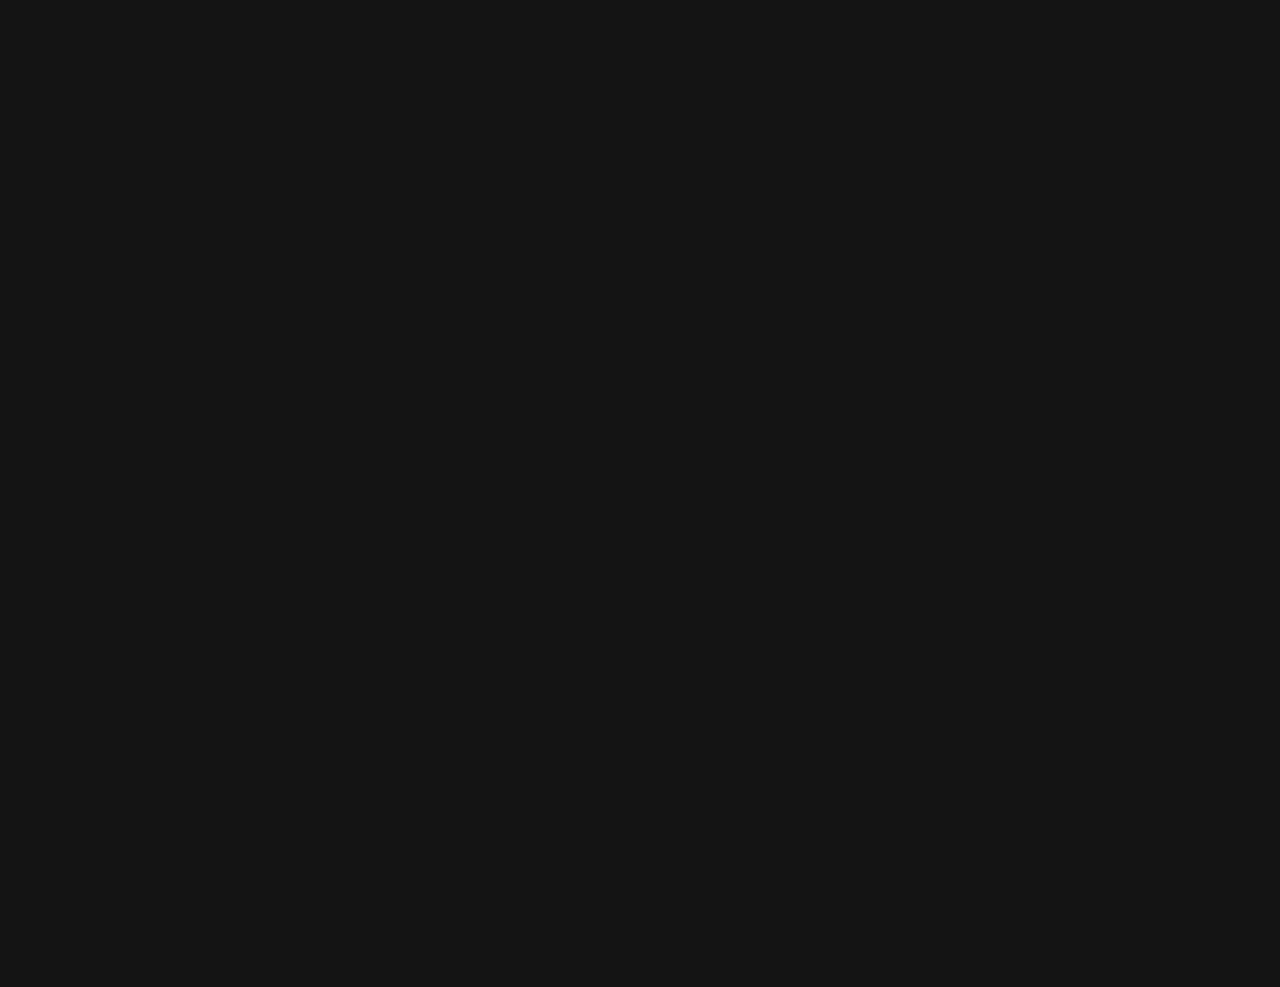
==== cv.html @ a3f52681 "First commit" ====
<!DOCTYPE html>
<html lang="en">
<head>
  <meta charset="UTF-8">
  <meta name="viewport" content="width=device-width, initial-scale=1.0">
  <link rel="stylesheet" href="https://cdnjs.cloudflare.com/ajax/libs/font-awesome/6.7.2/css/all.min.css" integrity="sha512-Evv84Mr4kqVGRNSgIGL/F/aIDqQb7xQ2vcrdIwxfjThSH8CSR7PBEakCr51Ck+w+/U6swU2Im1vVX0SVk9ABhg==" crossorigin="anonymous" referrerpolicy="no-referrer" />
  <script src="script.js" defer></script>
  <link rel="stylesheet" href="style.css">
  <title>CV</title>
</head>
<body class="CV">

  <input type="checkbox" id="nav-toggle" class="nav-toggle">
  <label for="nav-toggle" class="nav-toggle-label"aria-label="Open navigation menu">
    ☰
  </label>

 
  <header>
    <div>
      <nav >
        <ul class="nav-menu" >
          <li><a href="index.html" class="nav-link">Home</a></li>
          <li><a href="about.html" class="nav-link">About</a></li>
          <li><a href="cv.html" class="nav-link active">CV</a></li>
          <li><a href="portfolio.html" class="nav-link">Portfolio</a></li>
          <li><a href="contact.html" class="nav-link">Contact</a></li>
        </ul>
      </nav>
    </div>
  </header>

  <main>
    <section class="hero cv-hero">
      <div class="hero-content">
        <h1>Rasmus Wenngren</h1>
        <p>Discover my work, skills, and projects.</p>
        <a href="portfolio.html" class="btn">Contact me!</a>
      </div>
    </section>


   <h1>Welcome to my CV</h1>
    <p>Here is some more specified information about previous work</p>
    <div class="employment">
    <section>
      <h2>Employment and Assignments</h2>
    </section>
      <div class="cv-information">
            <article>
            <p>
              2018.11.14 - Ongoing
            </p>
            <p>
              Father of two
            </p>
            <p>
              Stockholm Järfälla
            </p>
          </article>

          <article>
          <p>2024.08.24 - Ongoing</p>
          <p>Husband</p>
          <p>Stokholm Järfälla</p>
         </article>

          <article>
          <p>
            2022.01.13 - 2024.08.16
          </p>
          <p>
            Baker at Petjos Café
          </p>
          <p>
            Kungsängen
          </p>
         </article>

          <article>
            <p>
              2018.09.01 - 2021.12.20
            </p>
            <p>
              Head Baker at Valhallabageriet
            </p>
            <p>
              Östermalmsgatan
            </p>
          </article>

          <article>
            <p>
              2016.11.14 - 2018.08.01
            </p>
            <p>
              Head Baker at Valhallabageriet
            </p>
            <p>
              Valhallavägen
            </p>
          </article>

          <article>
            <p>
              2014.08.04 - 2016.10.08
            </p>
            <p>
              Baker at Valhallabageriet
            </p>
            <p>
              Valhallavägen
            </p>
          </article>
          
          <article>
            <p>
              2013.08.08 - 2014.08.08
            </p>
            <p>
              Head Chef Pastry at Northcote Manor
            </p>
            <p>
              <a class="btn" href="0 Northcote Rd, Langho, Blackburn BB6 8BE, Storbritannien">Langho Blackburn UK</a>
            </p>
          </article>
        </div>
    </div>
  </main>

  <footer>
    &copy; <a href="https://www.linkedin.com/in/rasmus-wenngren-a80834269/?lipi=urn%3Ali%3Apage%3Ad_flagship3_profile_view_base%3BFgQb%2B93ST0G8ycoG83SzzA%3D%3D">Created by Rasmus Wenngren</a>
  </footer>

</body>
</html>
---- style.css ----
:root {

    /* Colors */
    --color-bg: #141414;
    --color-text: antiquewhite;
    --color-gray-dark: #242424;
    --color-gray-medium: #363636;
    --color-accent: #483737;
      /* Spacing */
  --space-xs: clamp(0.25rem, 0.5vw, 0.5rem);
  --space-sm: clamp(0.5rem, 1vw, 1rem);
  --space-md: clamp(1rem, 2vw, 2rem);
  --space-lg: clamp(2rem, 4vw, 4rem);
    /* Typography */
    --font-size-sm: clamp(0.875rem, 1.5vw, 1rem);
    --font-size-base: clamp(1rem, 1.5vw, 1.2rem);
    --font-size-lg: clamp(1.25rem, 2vw, 1.5rem);
    --font-size-xl: clamp(1.5rem, 2.5vw, 2rem);
      /* Transitions */
  --transition: 0.5s ease-in-out;

}

* {
  margin: 0;
  padding: 0;
  box-sizing: border-box;
}
body.portfolio {
  background-color: var(--color-bg);
  color: var(--color-text);
  min-height: 100vh;
  display: flex;
  flex-direction: column;
  padding: clamp(1rem, 3vw, 3rem);
  opacity: 0;
  animation: fadeIn 0.5s ease-in forwards;
  font-size: clamp(1rem, 1.5vw, 1.2rem);
}

body {
  background-color: var(--color-bg);
  color: var(--color-text);
  min-height: 100vh;
  display: flex;
  flex-direction: column;
  padding: var(--space-md);
  opacity: 0;
  animation: fadeIn 0.5s ease-in forwards;
  font-size: var(--font-size-base);
}

header {
  padding: var(--space-lg);
  display: flex;
  justify-content: center;
  align-items: center;
}
main{
  flex: 1;
}
h1{
  padding: var(--spacing-md);
  text-align: center;
}
p{
  padding: var(--spacing-sm);
  text-align: center;
}
.nav-menu {
  display: flex;
  gap: var(--space-md);
  list-style: none;
  
}

.nav-menu a {
  text-decoration: none;
  color: var(--color-text);
  padding: var(--space-sm);
  border: 2px solid var(--color-text);
  border-radius: 8px;
  transition: var(--transition);
}

.nav-menu a:hover,
.nav-menu a.active {
  color: var(--color-bg);
  background-color: var(--color-text);
  box-shadow: 0 0 12px var(--color-text), 0 0 12px var(--color-text) inset;
}

.nav-toggle,
.nav-toggle-label{
  display: none;
}


@media (max-width: 600px) {
  .nav-toggle-label {
    position: absolute;
    top: var(--space-sm);
    right: var(--space-sm);
    font-size: var(--font-size-xl);
    cursor: pointer;
    z-index: 100;
    display: block;
  }

  .nav-menu {
    position: fixed;
    top: 0;
    left: 0;
    width: 100%;
    height: 100%;
    padding-top: 10rem;
    background: var(--color-gray-dark);
    flex-direction: column;
    align-items: center;
    z-index: 95;
    gap: var(--space-lg);
    opacity: 0;  /* Initially invisible */
    transform: translateX(-100%);  /* Initially positioned off-screen (upwards) */
    visibility: hidden;  /* Make the menu fully hidden */
    transition: opacity var(--transition-speed) ease, transform var(--transition-speed) ease, visibility 0s ease var(--transition-speed);
  }

  .nav-toggle:checked ~ header .nav-menu {
    opacity: 1;  /* Make the menu fully visible */
    transform: translateX(0);  /* Slide the menu into view */
    visibility: visible;  /* Make the menu visible and clickable */
    transition: opacity var(--transition), transform var(--transition), visibility 0s ease 0s;  /* No delay for visibility */
  }

}

.grid {
  flex: 1;
  display: grid;
  gap: var(--space-lg);
  grid-template-columns: repeat(auto-fit, minmax(min(100%, 18rem), 1fr));
  padding: var(--space-md);
  width: min(100%, 90rem);
  margin: 0 auto;
}
.card{
  background: var(--color-gray-dark);
  border-radius: var(--space-sm);
  box-shadow: 0 0.25rem 0.5rem rgba(190, 186, 186, 0.1);
  overflow: hidden;
  transition: var(--transition);
  height: min-content;
}


.card:hover{
  transform: translateY(-0.8rem);
}
.card-info{
  padding: var(--space-md);
}
.card-header {
  background-color: rgba(190, 186, 180, 0.1);
  padding: var(--space-md);
  font-size: var(--font-size-lg);
  font-weight: bold;
}

.card-body {
  padding: var(--space-sm);
  font-size: 16px;
  background-color: rgba(190, 186, 180, 0.1);
}
.card img{
  width: 100%;
  object-position: bottom;
  aspect-ratio: 16/9;
  object-fit: cover;
  border-bottom: 2px solid var(--color-accent);
}
.card-footer {
  
  background-color: #333;
  padding: 10px;
  text-align: center;
  font-size: 14px;
  
}
.card-grid{
  display: grid;
  gap: 2rem;
  grid-auto-flow: row;
  grid-template-columns: 1fr;
  justify-content: center;
  padding: 1rem;
}

@media (min-width: 600px) {
  .grid {
      grid-template-columns: repeat(2, 1fr); 
  }
}

@media (min-width: 900px) {
  .grid {
      grid-template-columns: repeat(3, 1fr); 
  }
}

.hero {
  height: 50vh; 
  display: flex;
  align-items: center;
  justify-content: center;
  text-align: center;
  padding: var(--space-md);
  background-position: center;
  background-size: cover;
  background-repeat: no-repeat;
  z-index: 1;
}
.home-hero{background: url('https://images.unsplash.com/photo-1555066931-4365d14bab8c?q=80&w=2070&auto=format&fit=crop&ixlib=rb-4.0.3&ixid=M3wxMjA3fDB8MHxwaG90by1wYWdlfHx8fGVufDB8fHx8fA%3D%3D') no-repeat center/cover;}
.about-hero {background: url('https://images.unsplash.com/photo-1517686469429-8bdb88b9f907?q=80&w=2070&auto=format&fit=crop&ixlib=rb-4.0.3&ixid=M3wxMjA3fDB8MHxwaG90by1wYWdlfHx8fGVufDB8fHx8fA%3D%3D') no-repeat center/cover;}
.cv-hero {background: url('https://images.unsplash.com/photo-1497032628192-86f99bcd76bc?q=80&w=2070&auto=format&fit=crop&ixlib=rb-4.0.3&ixid=M3wxMjA3fDB8MHxwaG90by1wYWdlfHx8fGVufDB8fHx8fA%3D%3D') no-repeat center/cover;}
.portfolio-hero {background: url('https://images.unsplash.com/photo-1618401471353-b98afee0b2eb?q=80&w=1788&auto=format&fit=crop&ixlib=rb-4.0.3&ixid=M3wxMjA3fDB8MHxwaG90by1wYWdlfHx8fGVufDB8fHx8fA%3D%3D') no-repeat center/cover;}
.contact-hero {background: url('https://images.unsplash.com/photo-1586769852044-692d6e3703f0?q=80&w=1887&auto=format&fit=crop&ixlib=rb-4.0.3&ixid=M3wxMjA3fDB8MHxwaG90by1wYWdlfHx8fGVufDB8fHx8fA%3D%3D') no-repeat center/cover;}

.hero-content {
  background: rgba(0, 0, 0, 0.5); 
  padding: var(--space-md);
  border-radius: 10px;
  transform: translateY(20px);
  animation: fadeIn 1s ease-in-out forwards;
}

.hero h1 {
  font-size: 2.5rem;
  margin-bottom: 10px;
}

.hero p {
  font-size: 1.2rem;
}

.btn {
  display: inline-block;
  margin-top: 10px;
  padding: var(--space-sm) var(--space-md);
  background-color: var(--color-accent);
  color: var(--color-text);
  text-decoration: none;
  border-radius: 5px;
  transition: var(--transition);
  border: 1px solid transparent;
}

.btn:hover {
  background-color: var(--color-gray-medium);
  border-color: var(--color-text);
}


@keyframes fadeIn {
  from {
      opacity: 0;
      transform: translateY(20px);
  }
  to {
      opacity: 1;
      transform: translateY(0);
  }
}
footer {
  background: #222;
  color: white;
  text-align: center;
  padding: 10px;
}
footer a{
  text-decoration: none;
  color: var(--text-light);
}


@media (max-width: 40rem) {
  .portfolio-grid {
      gap: var(--spacing-md);
  }
  
  .modal-content {
      padding: var(--spacing-md);
  }
}

.cv-information{
  display: flex;
  flex-wrap: wrap;
  justify-content: center;
  align-items: start;
  gap: var(--space-lg);
}
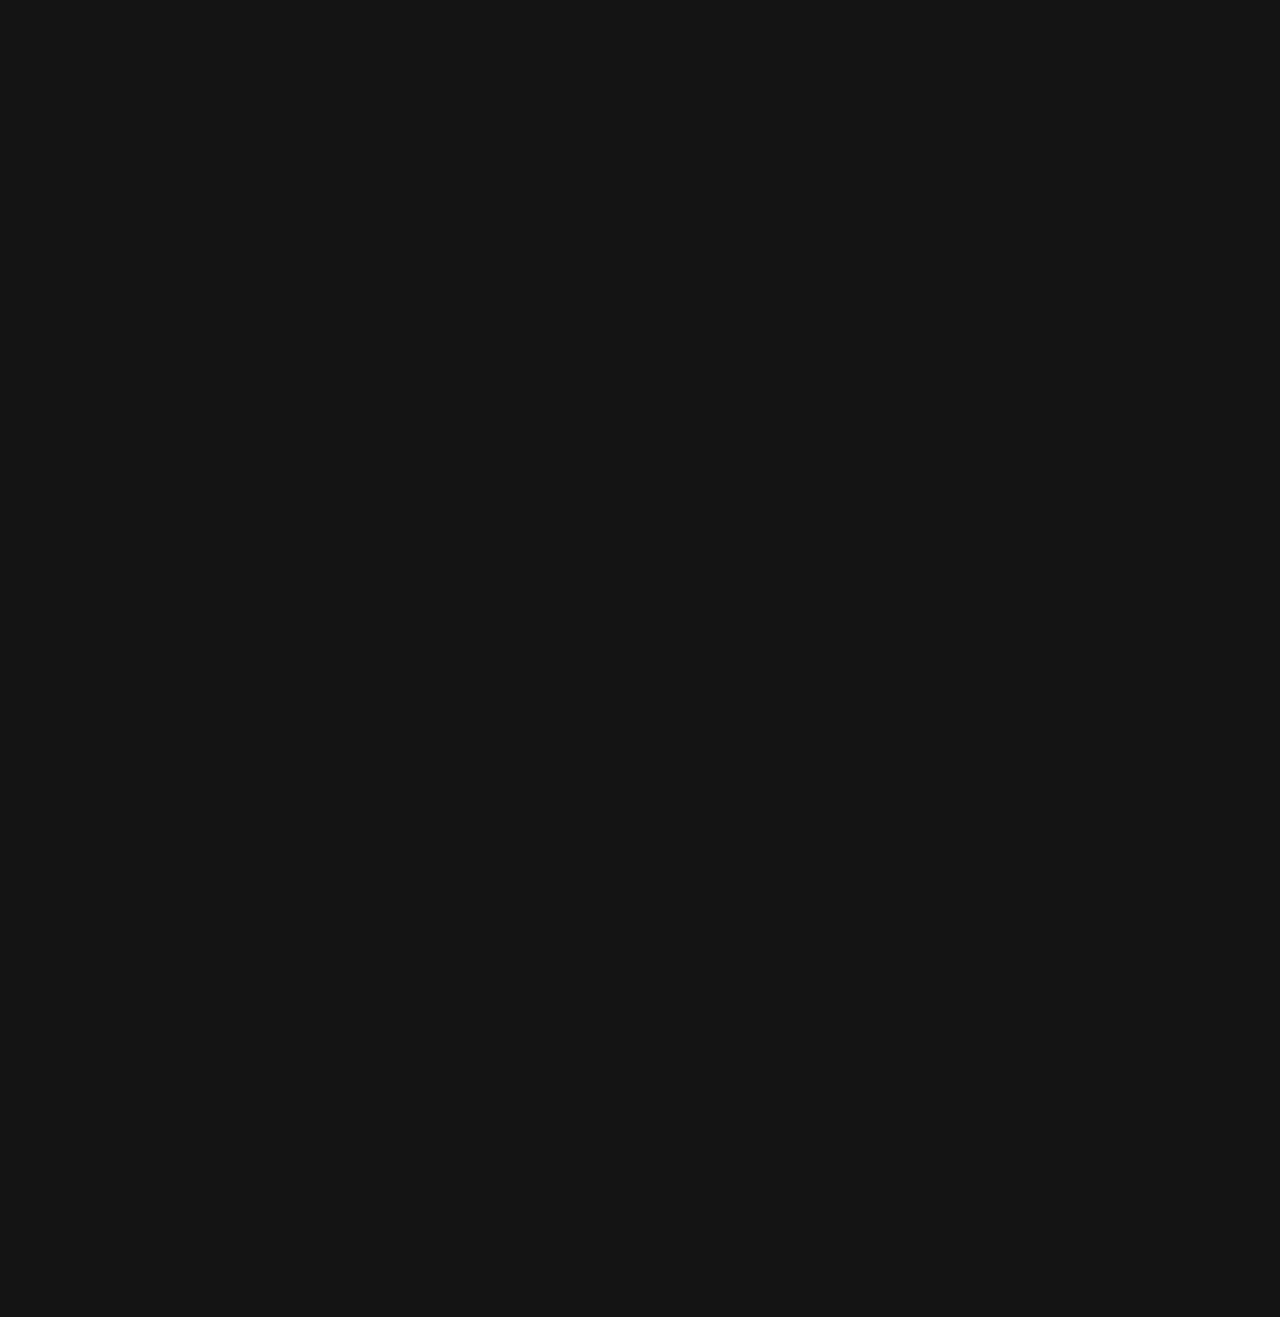
==== commit c39e7368: "Added index" ====
--- a/cv.html
+++ b/cv.html
@@ -42,11 +42,10 @@
 
    <h1>Welcome to my CV</h1>
     <p>Here is some more specified information about previous work</p>
-    <div class="employment">
-    <section>
-      <h2>Employment and Assignments</h2>
-    </section>
-      <div class="cv-information">
+    <div class="employment-container">
+        <section class="employment and assignments">
+          <h2>Employment and Assignments</h2>
+           <div class="information">
             <article>
             <p>
               2018.11.14 - Ongoing
@@ -124,7 +123,63 @@
               <a class="btn" href="0 Northcote Rd, Langho, Blackburn BB6 8BE, Storbritannien">Langho Blackburn UK</a>
             </p>
           </article>
+          </div>
+        </section>
+         
+    <section class="edjucation">
+            <h2>Edjucation</h2>
+      <div class="information">
+              <article>
+                <p>
+                  2024.09 - Ongoing
+                </p>
+                <p>
+                  .Net Fullstack Developer
+                </p>
+                <p>
+                  Chas Academy
+                </p>
+              </article>
+
+              <article>
+                <p>
+                2008.08.04 - 2011.06.25
+                </p>
+                <p>
+                  Hotel and Restaurant at Matpedagogerna
+                </p>
+                <p>
+                  Sundbyberg Stockholm
+                </p>
+              </article>
+          </div>
+      </section>
+
+      <section class="language">
+        <h2>Language</h2>
+        <div class="information">
+
+          <article>
+            <p>Swedish</p>
+            <p>Fluent in speech and writing</p>
+          </article>
+
+          <article>
+            <p>
+              English
+            </p>
+            <p>
+              Fluent in speech and writing
+            </p>
+          </article>
+
+          <article>
+            <p>C#</p>
+            <p>Good comprehension and writing</p>
+          </article>
         </div>
+      </section>
+          
     </div>
   </main>
 
--- a/style.css
+++ b/style.css
@@ -291,8 +291,8 @@
       padding: var(--spacing-md);
   }
 }
-
-.cv-information{
+.employment
+.information{
   display: flex;
   flex-wrap: wrap;
   justify-content: center;
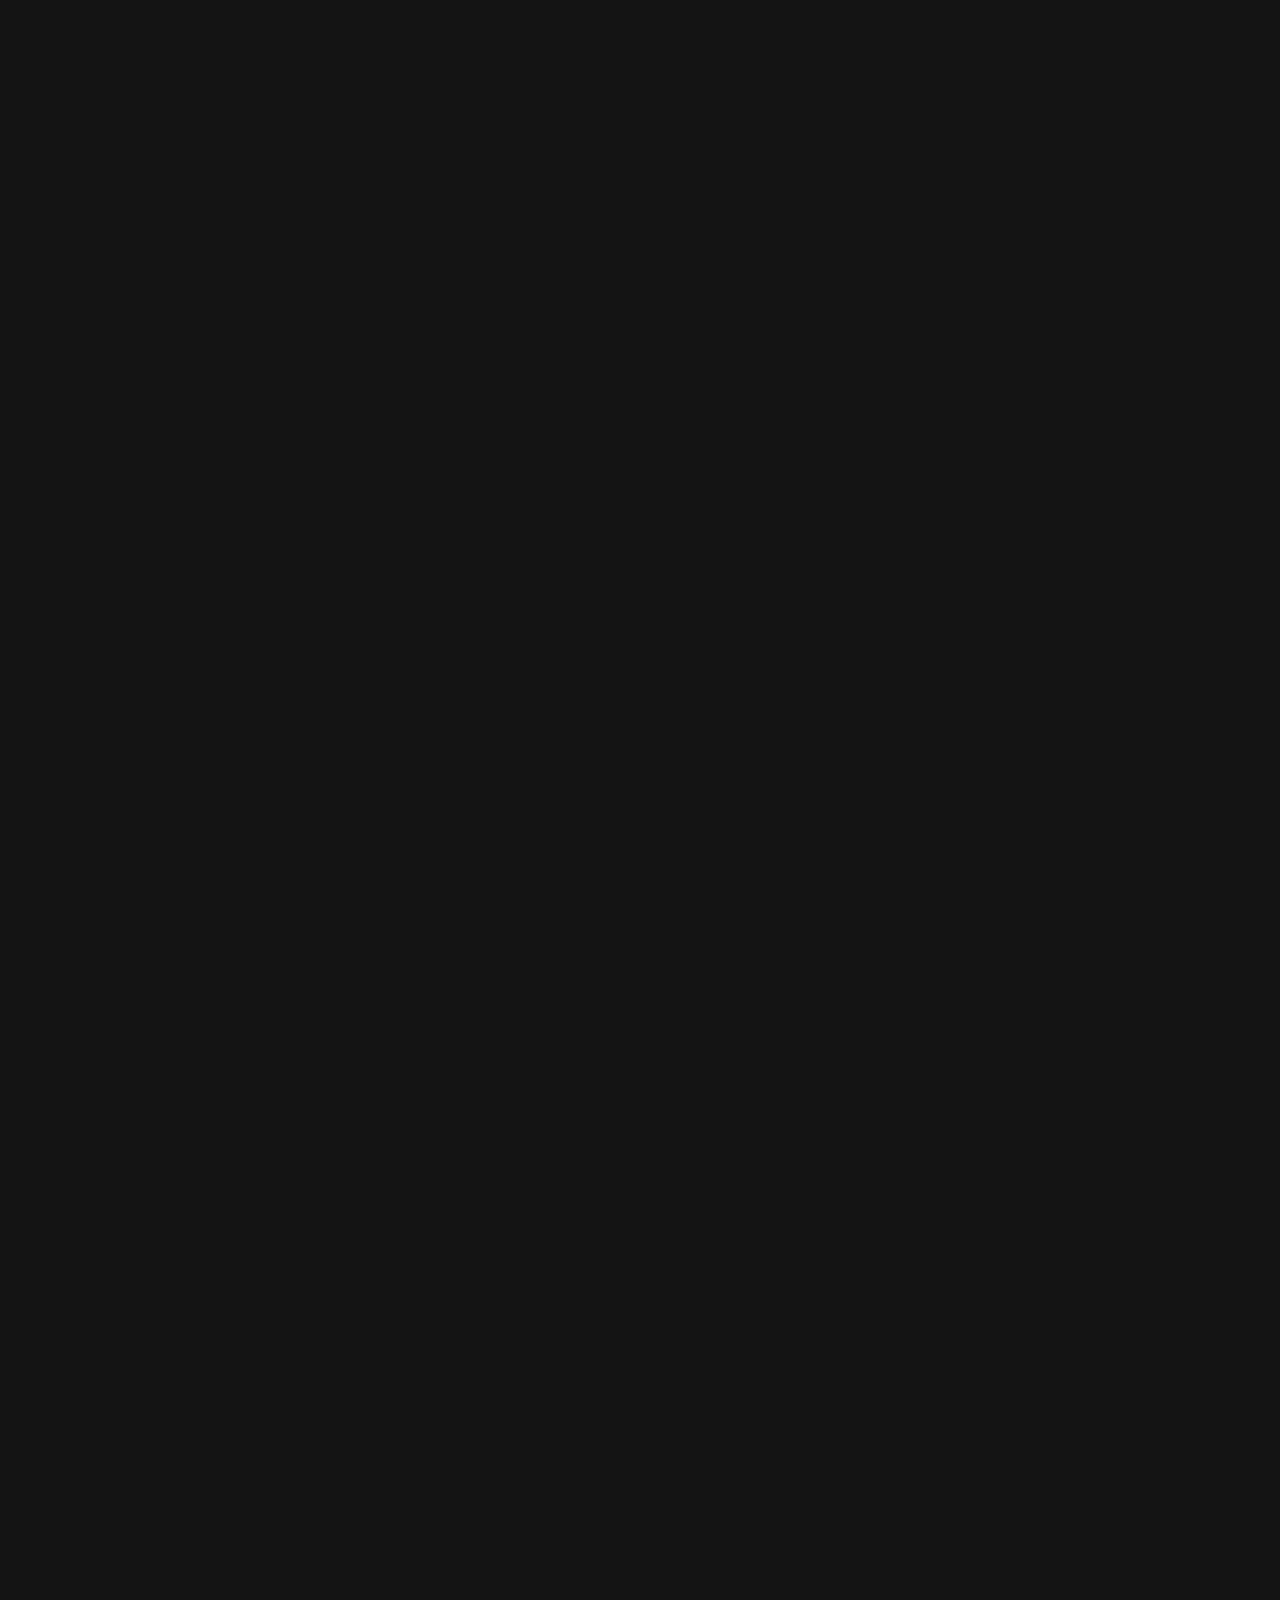
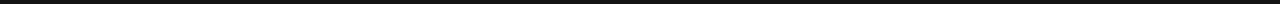
==== commit df1d4070: "Structured CV.html" ====
--- a/cv.html
+++ b/cv.html
@@ -42,145 +42,116 @@
 
    <h1>Welcome to my CV</h1>
     <p>Here is some more specified information about previous work</p>
-    <div class="employment-container">
-        <section class="employment and assignments">
-          <h2>Employment and Assignments</h2>
-           <div class="information">
-            <article>
-            <p>
-              2018.11.14 - Ongoing
-            </p>
-            <p>
-              Father of two
-            </p>
-            <p>
-              Stockholm Järfälla
-            </p>
+    <section class="grid">
+      <article class="card">
+        <header class="card-header">
+          <h2>Assignments</h2>
+        </header>
+        <div class="card-body">
+            <article class="information">
+            <p>2018.11.14 - Ongoing</p>
+            <p>Father of two</p>
+            <p>Stockholm Järfälla</p>             
+            </article>
+            <article class="information">
+            <p>2024.08.24 - Ongoing</p>
+            <p>Husband</p>
+            <p>Stokholm Järfälla</p>              
+            </article>
+        </div>
+      </article>
+
+      <article class="card">
+        <header class="card-header">
+          <h2>Employment Baker</h2>
+        </header>
+        <div class="card-body">
+          <article class="information">
+            <p>2022.01.13 - 2024.08.16</p>
+            <p>Baker at Petjos Café</p>
+            <p>Kungsängen</p>
           </article>
 
-          <article>
-          <p>2024.08.24 - Ongoing</p>
-          <p>Husband</p>
-          <p>Stokholm Järfälla</p>
-         </article>
-
-          <article>
-          <p>
-            2022.01.13 - 2024.08.16
-          </p>
-          <p>
-            Baker at Petjos Café
-          </p>
-          <p>
-            Kungsängen
-          </p>
-         </article>
-
-          <article>
-            <p>
-              2018.09.01 - 2021.12.20
-            </p>
-            <p>
-              Head Baker at Valhallabageriet
-            </p>
-            <p>
-              Östermalmsgatan
-            </p>
+          <article class="information">
+            <p>2018.09.01 - 2021.12.20</p>
+            <p>Head Baker at Valhallabageriet</p>
+            <p>Östermalmsgatan</p>
+          </article>
+          <article class="information">
+            <p>2016.11.14 - 2018.08.01</p>
+            <p>Head Baker at Valhallabageriet</p>
+            <p>Valhallavägen</p>
           </article>
 
-          <article>
-            <p>
-              2016.11.14 - 2018.08.01
-            </p>
-            <p>
-              Head Baker at Valhallabageriet
-            </p>
-            <p>
-              Valhallavägen
-            </p>
+          <article class="information">
+            <p>2014.08.04 - 2016.10.08</p>
+            <p>Baker at Valhallabageriet</p>
+            <p>Valhallavägen</p>
+          </article>
+        </div>
+      </article>
+
+      <article class="card">
+        <header class="card-header">
+          <h2>Employment Restaurant</h2>
+        </header>
+        <div class="card-body">
+          <article class="information">
+            <p>2013.08.08 - 2014.08.08</p>
+            <p>Head Chef Pastry at Northcote Manor</p>
+            <p><a class="btn" href="0 Northcote Rd, Langho, Blackburn BB6 8BE, Storbritannien">Langho Blackburn UK</a></p>
           </article>
 
-          <article>
-            <p>
-              2014.08.04 - 2016.10.08
-            </p>
-            <p>
-              Baker at Valhallabageriet
-            </p>
-            <p>
-              Valhallavägen
-            </p>
+          <article class="information">
+            <p>2021.08.04 - 2013.08.07</p>
+            <p>Pastry Chef at Northcote Manor</p>
           </article>
-          
-          <article>
-            <p>
-              2013.08.08 - 2014.08.08
-            </p>
-            <p>
-              Head Chef Pastry at Northcote Manor
-            </p>
-            <p>
-              <a class="btn" href="0 Northcote Rd, Langho, Blackburn BB6 8BE, Storbritannien">Langho Blackburn UK</a>
-            </p>
-          </article>
-          </div>
-        </section>
-         
-    <section class="edjucation">
-            <h2>Edjucation</h2>
-      <div class="information">
-              <article>
-                <p>
-                  2024.09 - Ongoing
-                </p>
-                <p>
-                  .Net Fullstack Developer
-                </p>
-                <p>
-                  Chas Academy
-                </p>
+        </div>
+      </article>
+
+      <article class="card">
+        <header class="card-header">
+          <h2>Edjucation</h2>
+        </header>
+        <div class="card-body">
+            <article class="information">
+                <p>2024.09 - Ongoing</p>
+                <p>.Net Fullstack Developer</p>
+                <p>Chas Academy</p>
               </article>
 
-              <article>
-                <p>
-                2008.08.04 - 2011.06.25
-                </p>
-                <p>
-                  Hotel and Restaurant at Matpedagogerna
-                </p>
-                <p>
-                  Sundbyberg Stockholm
-                </p>
+              <article class="information">
+                <p>2008.08.04 - 2011.06.25</p>
+                <p>Hotel and Restaurant at Matpedagogerna</p>
+                <p>Sundbyberg Stockholm</p>
               </article>
-          </div>
-      </section>
+        </div>
+      </article>
 
-      <section class="language">
-        <h2>Language</h2>
-        <div class="information">
-
-          <article>
-            <p>Swedish</p>
+      <article class="card">
+        <header class="card-header">
+          <h2>Language</h2>
+        </header>
+        <div class="card-body">
+          <article class="information">
+            <p class="language">Swedish</p>
             <p>Fluent in speech and writing</p>
           </article>
 
-          <article>
-            <p>
-              English
-            </p>
-            <p>
-              Fluent in speech and writing
-            </p>
+          <article class="information">
+            <p class="language">English</p>
+            <p>Fluent in speech and writing</p>
           </article>
 
-          <article>
-            <p>C#</p>
+          <article class="information">
+            <p class="language">C#</p>
             <p>Good comprehension and writing</p>
           </article>
         </div>
-      </section>
-          
-    </div>
+      </article>
+
+    </section>
+    
   </main>
 
   <footer>
--- a/style.css
+++ b/style.css
@@ -164,6 +164,7 @@
   padding: var(--space-md);
   font-size: var(--font-size-lg);
   font-weight: bold;
+  text-align: center;
 }
 
 .card-body {
@@ -291,12 +292,12 @@
       padding: var(--spacing-md);
   }
 }
-.employment
+
 .information{
-  display: flex;
-  flex-wrap: wrap;
-  justify-content: center;
-  align-items: start;
-  gap: var(--space-lg);
-}
-
+padding: var(--space-sm);
+}
+
+.language{
+  font-size: var(--font-size-lg);
+}
+
